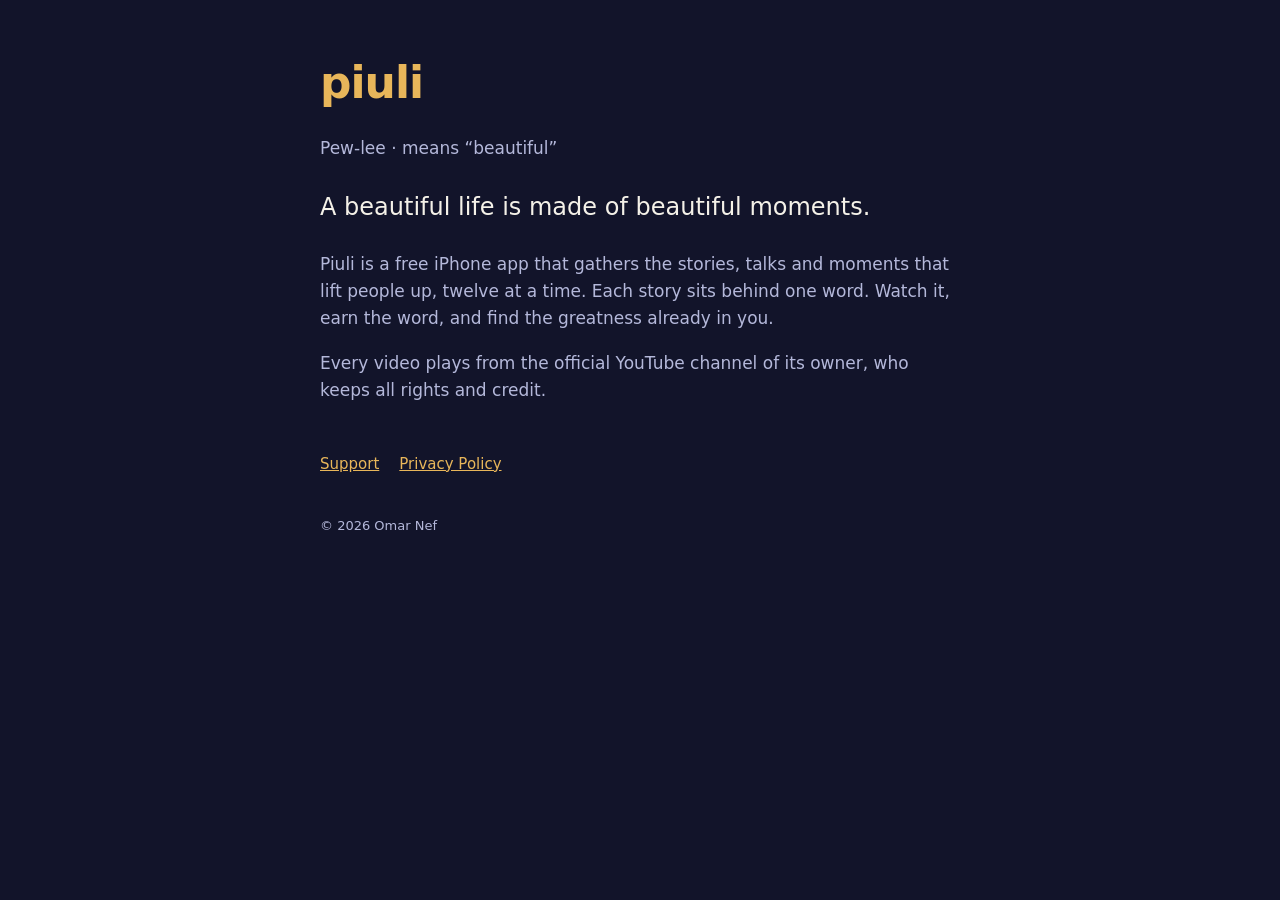
==== index.html @ f3b8d2bc "Add files via upload" ====
<!doctype html><html lang="en"><head><meta charset="utf-8"><meta name="viewport" content="width=device-width,initial-scale=1">
<title>Piuli</title><meta name="description" content="Piuli: real stories of human greatness, one word at a time."><link rel="stylesheet" href="/style.css"></head>
<body><main>
<h1>piuli</h1><p>Pew-lee · means “beautiful”</p>
<p class="lead">A beautiful life is made of beautiful moments.</p>
<p>Piuli is a free iPhone app that gathers the stories, talks and moments that lift people up, twelve at a time. Each story sits behind one word. Watch it, earn the word, and find the greatness already in you.</p>
<p>Every video plays from the official YouTube channel of its owner, who keeps all rights and credit.</p>
<nav><a href="/support/">Support</a><a href="/privacy/">Privacy Policy</a></nav>
<footer>© 2026 Omar Nef</footer>
</main></body></html>
---- style.css ----
:root{--bg:#12142A;--surface:#1D2045;--text:#F4F1E8;--muted:#B4B8DA;--accent:#E8B65A}
*{box-sizing:border-box}body{margin:0;background:var(--bg);color:var(--text);font:17px/1.6 -apple-system,BlinkMacSystemFont,"Segoe UI",system-ui,sans-serif}
main{max-width:680px;margin:0 auto;padding:48px 20px 64px}
h1{color:var(--accent);font-size:44px;margin:0 0 4px;letter-spacing:-1px}h2{font-size:22px;margin:36px 0 8px}
p,li{color:var(--muted)}a{color:var(--accent)}strong{color:var(--text)}
.lead{font-size:24px;color:var(--text);line-height:1.35;margin:28px 0}
nav{margin-top:48px;font-size:15px;display:flex;gap:20px;flex-wrap:wrap}
footer{margin-top:40px;font-size:13px;color:var(--muted)}
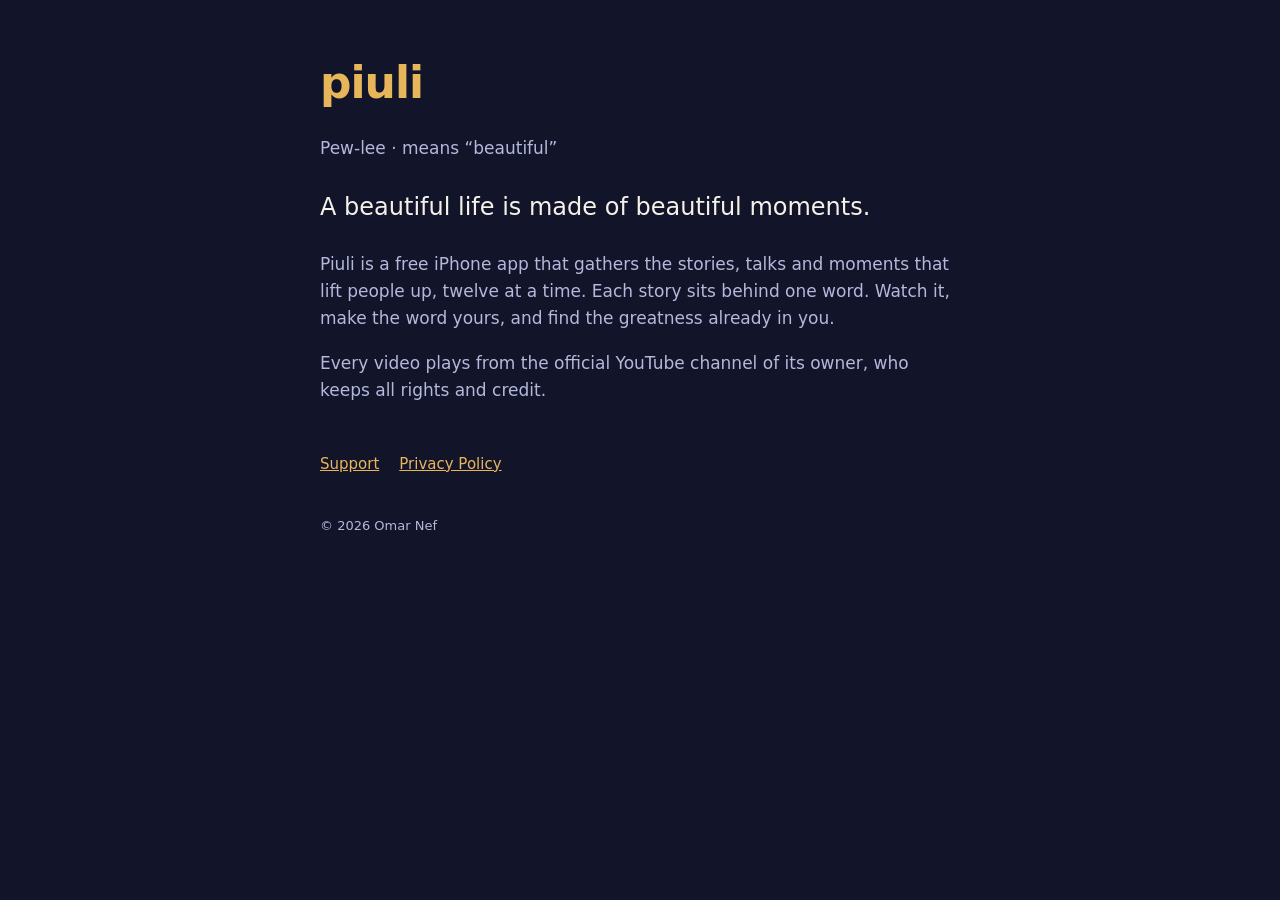
==== commit bf5e49ed: "Update description text in index.html" ====
--- a/index.html
+++ b/index.html
@@ -1,9 +1,9 @@
 <!doctype html><html lang="en"><head><meta charset="utf-8"><meta name="viewport" content="width=device-width,initial-scale=1">
-<title>Piuli</title><meta name="description" content="Piuli: real stories of human greatness, one word at a time."><link rel="stylesheet" href="/style.css"></head>
+<title>Piuli</title><meta name="description" content="Piuli: stories that lift us, one word at a time."><link rel="stylesheet" href="/style.css"></head>
 <body><main>
 <h1>piuli</h1><p>Pew-lee · means “beautiful”</p>
 <p class="lead">A beautiful life is made of beautiful moments.</p>
-<p>Piuli is a free iPhone app that gathers the stories, talks and moments that lift people up, twelve at a time. Each story sits behind one word. Watch it, earn the word, and find the greatness already in you.</p>
+<p>Piuli is a free iPhone app that gathers the stories, talks and moments that lift people up, twelve at a time. Each story sits behind one word. Watch it, make the word yours, and find the greatness already in you.</p>
 <p>Every video plays from the official YouTube channel of its owner, who keeps all rights and credit.</p>
 <nav><a href="/support/">Support</a><a href="/privacy/">Privacy Policy</a></nav>
 <footer>© 2026 Omar Nef</footer>
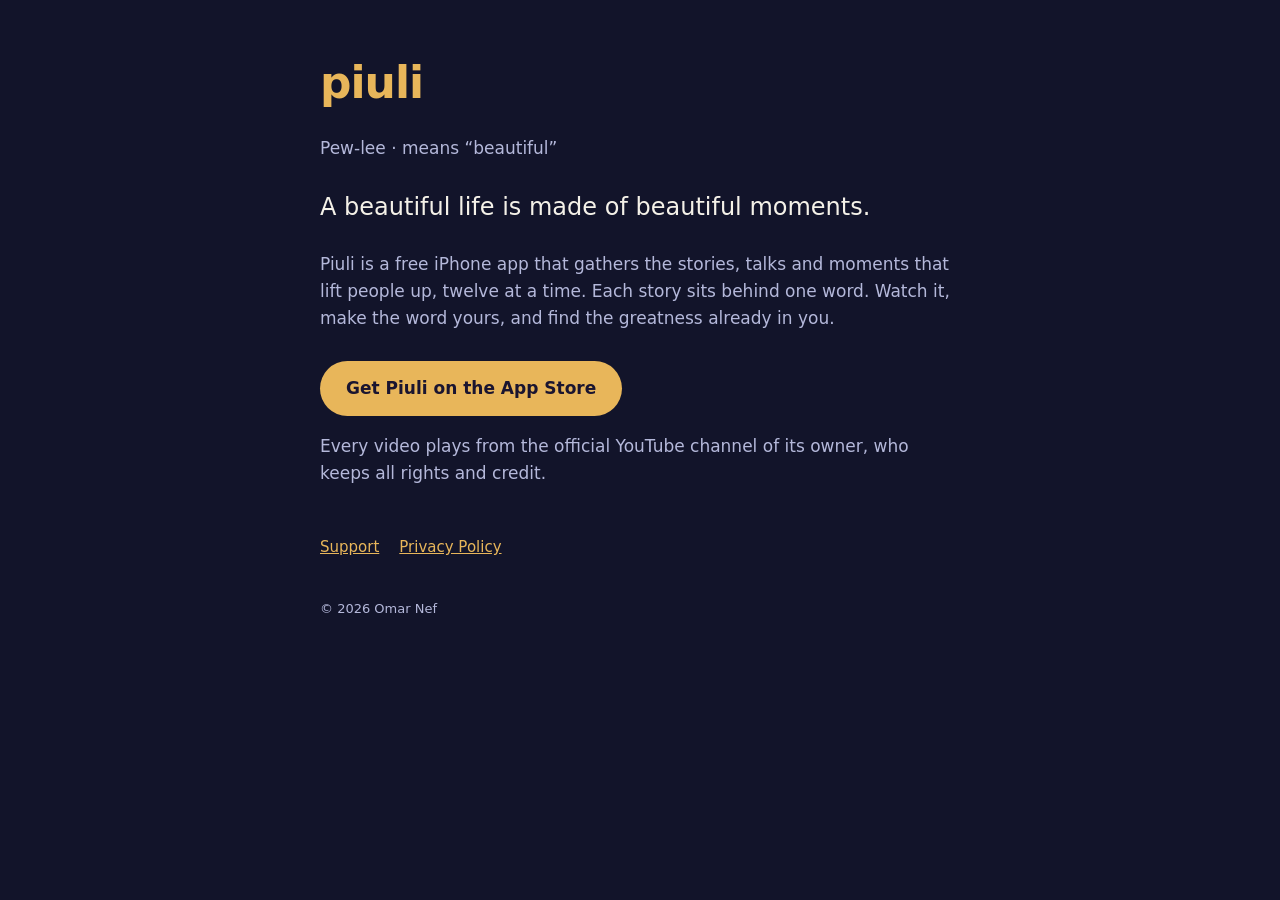
==== commit a5884e6d: "Add App Store link for Piuli app" ====
--- a/index.html
+++ b/index.html
@@ -4,6 +4,7 @@
 <h1>piuli</h1><p>Pew-lee · means “beautiful”</p>
 <p class="lead">A beautiful life is made of beautiful moments.</p>
 <p>Piuli is a free iPhone app that gathers the stories, talks and moments that lift people up, twelve at a time. Each story sits behind one word. Watch it, make the word yours, and find the greatness already in you.</p>
+  <p style="margin:28px 0 8px"><a href="https://apps.apple.com/app/piuli/id6826094056" style="display:inline-block;background:#E8B65A;color:#1A1530;font-weight:700;text-decoration:none;padding:14px 26px;border-radius:999px">Get Piuli on the App Store</a></p>
 <p>Every video plays from the official YouTube channel of its owner, who keeps all rights and credit.</p>
 <nav><a href="/support/">Support</a><a href="/privacy/">Privacy Policy</a></nav>
 <footer>© 2026 Omar Nef</footer>
